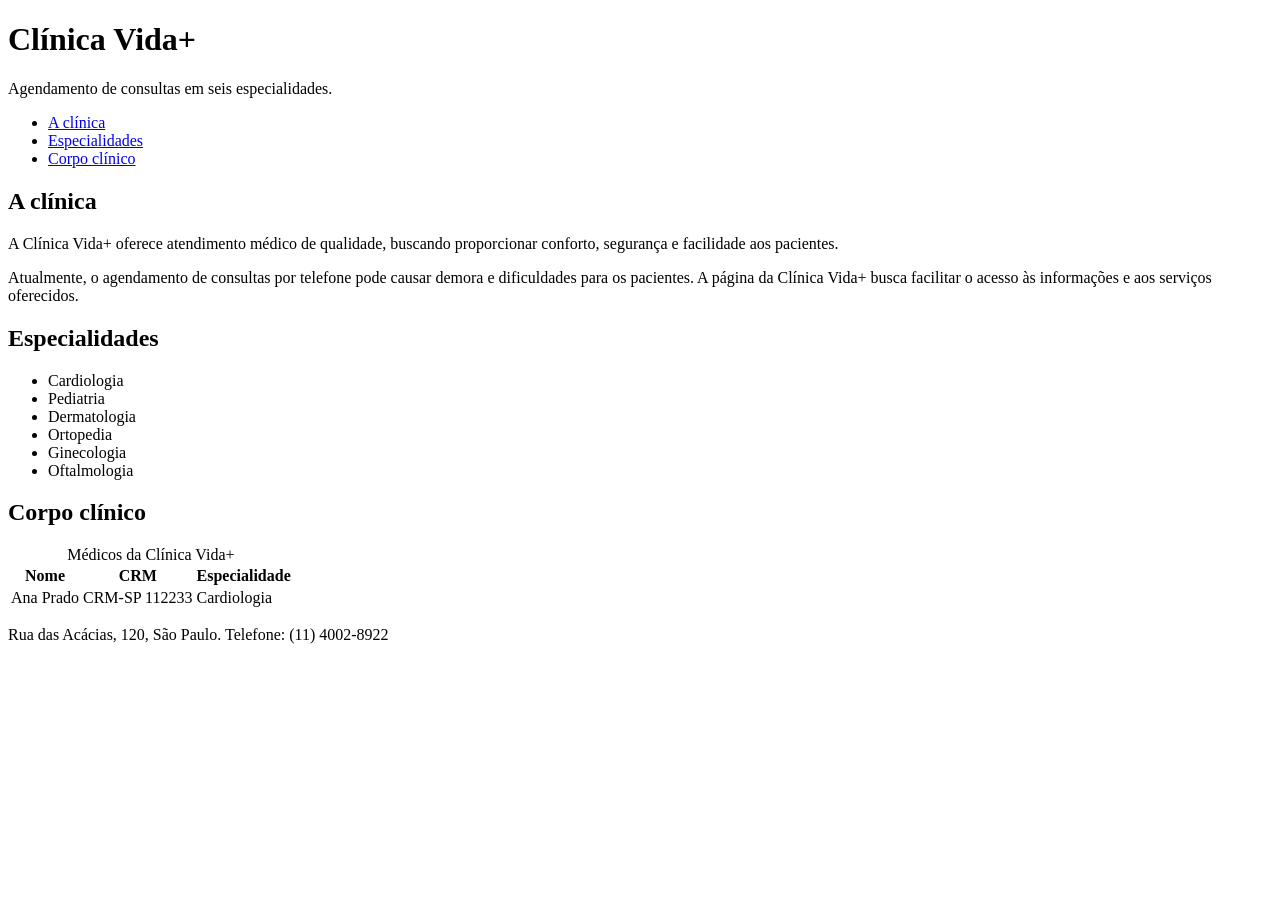
==== index.html @ 71cf04cd "feat: pagina inicial semantica da Clinica Vida+" ====
<!DOCTYPE html>
<html lang="pt-BR">
<head>
    <meta charset="UTF-8">
    <meta name="viewport" content="width=device-width, initial-scale=1.0">
    <title>Clínica Vida+</title>
</head>

<body>
    <header>
        <h1>Clínica Vida+</h1>
        <p>Agendamento de consultas em seis especialidades.</p>
    </header>

    <nav>
        <ul>
            <li><a href="#apresentacao">A clínica</a></li>
            <li><a href="#especialidades">Especialidades</a></li>
            <li><a href="#corpo-clinico">Corpo clínico</a></li>
        </ul>
    </nav>

    <main>
        <section id="apresentacao">
    <h2>A clínica</h2>
    <p>A Clínica Vida+ oferece atendimento médico de qualidade, buscando proporcionar conforto, segurança e facilidade aos pacientes.</p>
    <p>Atualmente, o agendamento de consultas por telefone pode causar demora e dificuldades para os pacientes. A página da Clínica Vida+ busca facilitar o acesso às informações e aos serviços oferecidos.</p>
</section>

<section id="especialidades">
    <h2>Especialidades</h2>
    <ul>
        <li>Cardiologia</li>
        <li>Pediatria</li>
        <li>Dermatologia</li>
        <li>Ortopedia</li>
        <li>Ginecologia</li>
        <li>Oftalmologia</li>
    </ul>
</section>
<section id="corpo-clinico">
    <h2>Corpo clínico</h2>

    <table>
        <caption>Médicos da Clínica Vida+</caption>

        <thead>
            <tr>
                <th scope="col">Nome</th>
                <th scope="col">CRM</th>
                <th scope="col">Especialidade</th>
            </tr>
        </thead>

        <tbody>
            <tr>
                <td>Ana Prado</td>
                <td>CRM-SP 112233</td>
                <td>Cardiologia</td>
            </tr>
        </tbody>
    </table>
</section>
    </main>
    <footer>
    <p>Rua das Acácias, 120, São Paulo. Telefone: (11) 4002-8922</p>
</footer>
</body>
</html>
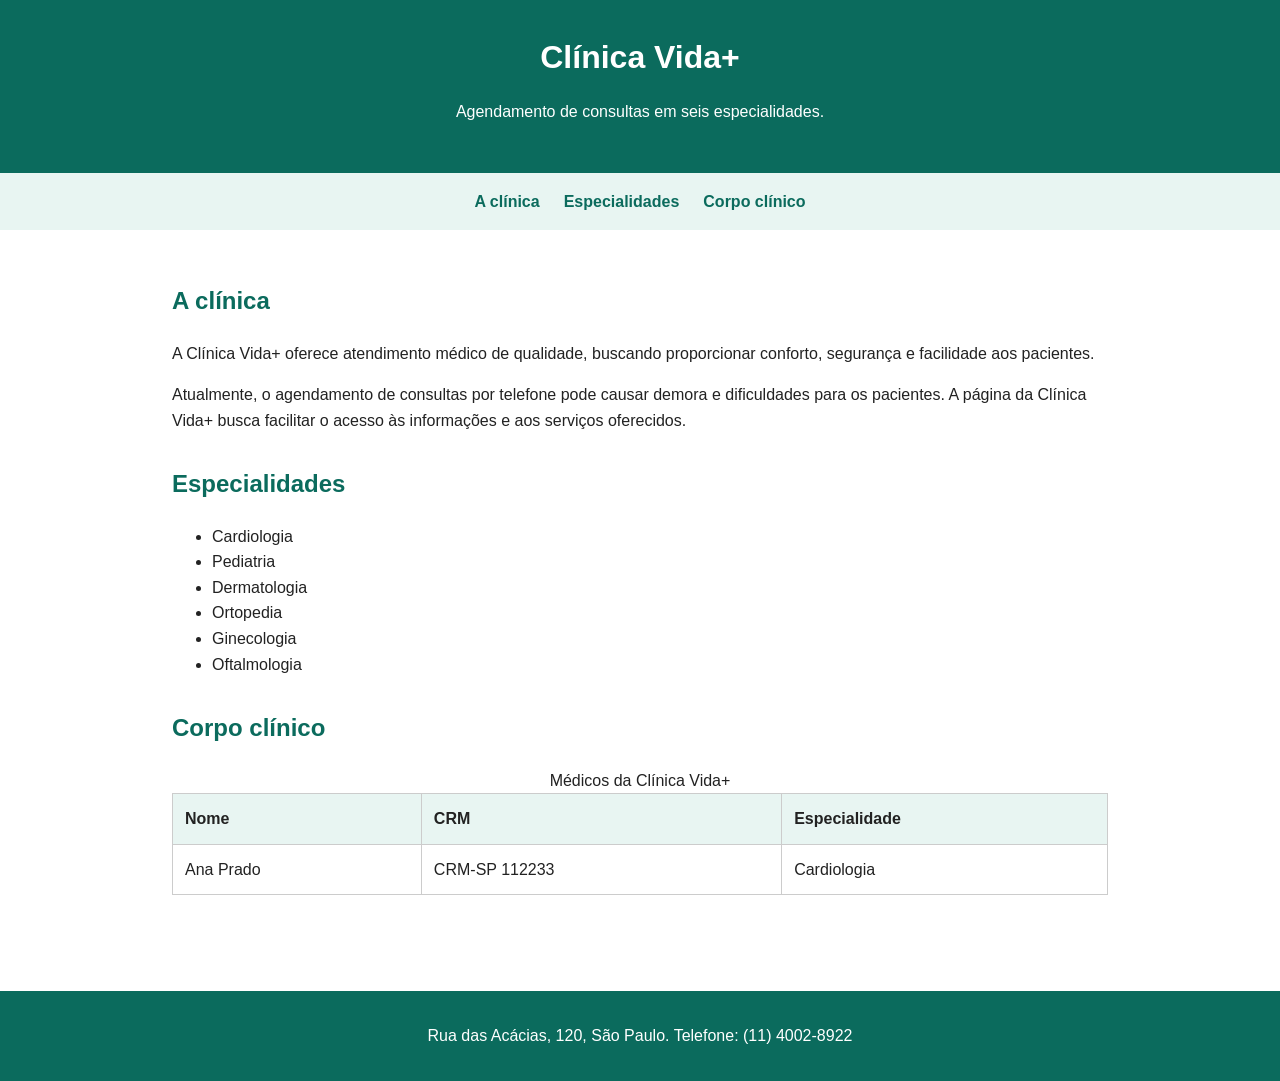
==== commit 008d3f67: "feat: adiciona estilos iniciais da Clinica Vida+" ====
--- a/index.html
+++ b/index.html
@@ -4,6 +4,7 @@
     <meta charset="UTF-8">
     <meta name="viewport" content="width=device-width, initial-scale=1.0">
     <title>Clínica Vida+</title>
+    <link rel="stylesheet" href="assets/css/site.css">
 </head>
 
 <body>
--- a/assets/css/site.css
+++ b/assets/css/site.css
@@ -0,0 +1,88 @@
+:root {
+    --cor-primaria: #0b6b5d;
+    --cor-secundaria: #e8f5f2;
+    --cor-texto: #222222;
+    --cor-fundo: #ffffff;
+}
+
+* {
+    box-sizing: border-box;
+}
+
+body {
+    margin: 0;
+    font-family: Arial, sans-serif;
+    color: var(--cor-texto);
+    background-color: var(--cor-fundo);
+    line-height: 1.6;
+}
+
+header {
+    background-color: var(--cor-primaria);
+    color: white;
+    padding: 2rem;
+    text-align: center;
+}
+
+header h1 {
+    margin: 0;
+}
+
+nav {
+    background-color: var(--cor-secundaria);
+    padding: 1rem;
+}
+
+nav ul {
+    list-style: none;
+    margin: 0;
+    padding: 0;
+    display: flex;
+    justify-content: center;
+    gap: 1.5rem;
+}
+
+nav a {
+    color: var(--cor-primaria);
+    text-decoration: none;
+    font-weight: bold;
+}
+
+main {
+    max-width: 1000px;
+    margin: 0 auto;
+    padding: 2rem;
+}
+
+section {
+    margin-bottom: 2rem;
+}
+
+h2 {
+    color: var(--cor-primaria);
+}
+
+table {
+    width: 100%;
+    border-collapse: collapse;
+    margin-top: 1rem;
+}
+
+th,
+td {
+    border: 1px solid #cccccc;
+    padding: 0.75rem;
+    text-align: left;
+}
+
+th {
+    background-color: var(--cor-secundaria);
+}
+
+footer {
+    background-color: var(--cor-primaria);
+    color: white;
+    text-align: center;
+    padding: 1rem;
+    margin-top: 2rem;
+}
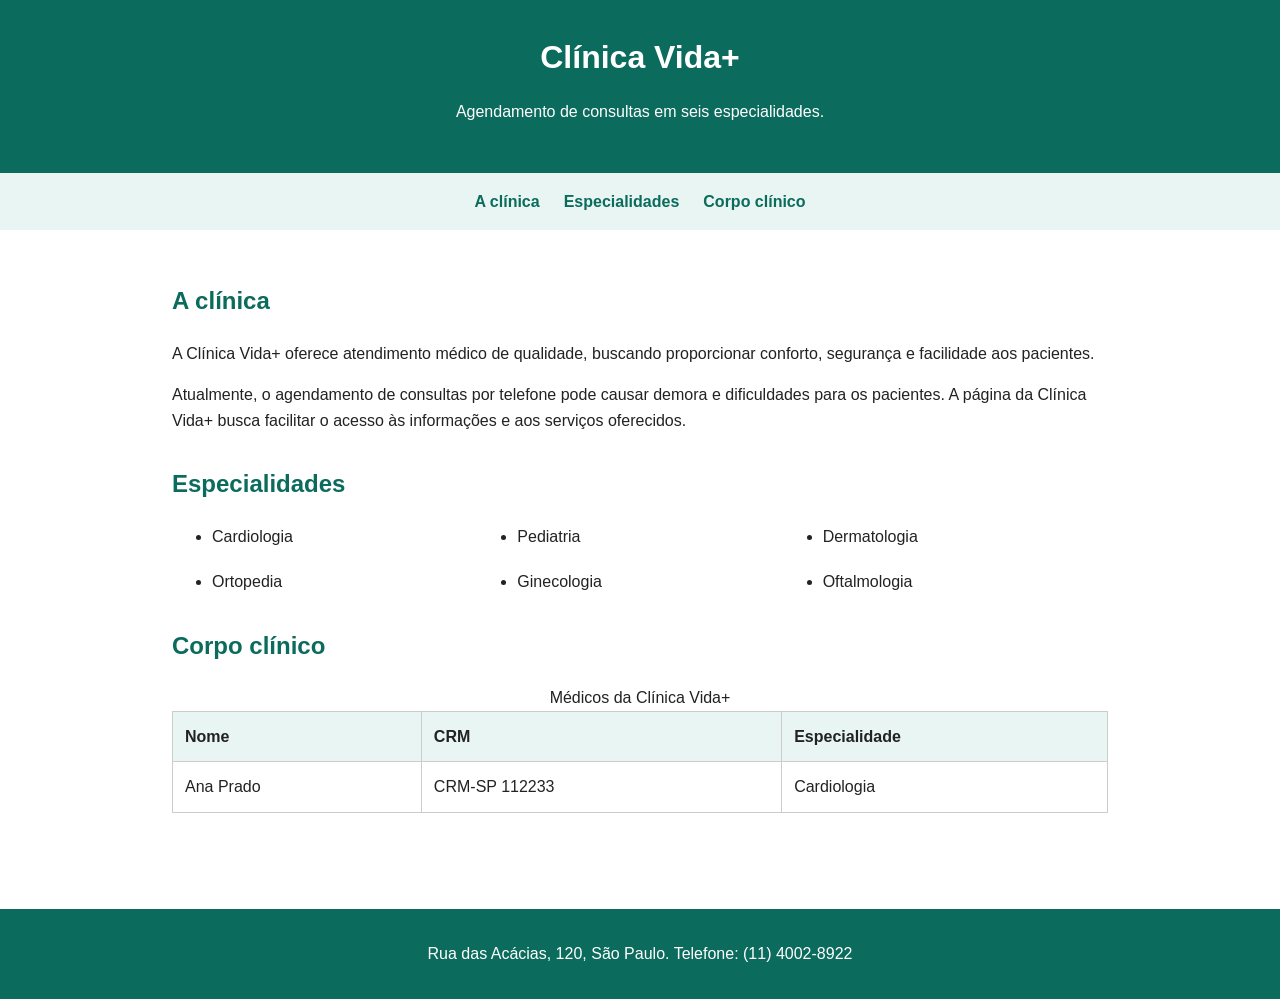
==== commit b4bc5e36: "Adiciona media query responsiva para especialidades" ====
--- a/index.html
+++ b/index.html
@@ -30,7 +30,7 @@
 
 <section id="especialidades">
     <h2>Especialidades</h2>
-    <ul>
+    <ul class="lista-especialidades">
         <li>Cardiologia</li>
         <li>Pediatria</li>
         <li>Dermatologia</li>
--- a/assets/css/site.css
+++ b/assets/css/site.css
@@ -85,4 +85,16 @@
     text-align: center;
     padding: 1rem;
     margin-top: 2rem;
+}
+
+.lista-especialidades {
+    display: grid;
+    grid-template-columns: 1fr;
+    gap: 20px;
+}
+
+@media (min-width: 640px) {
+    .lista-especialidades {
+        grid-template-columns: repeat(3, 1fr);
+    }
 }
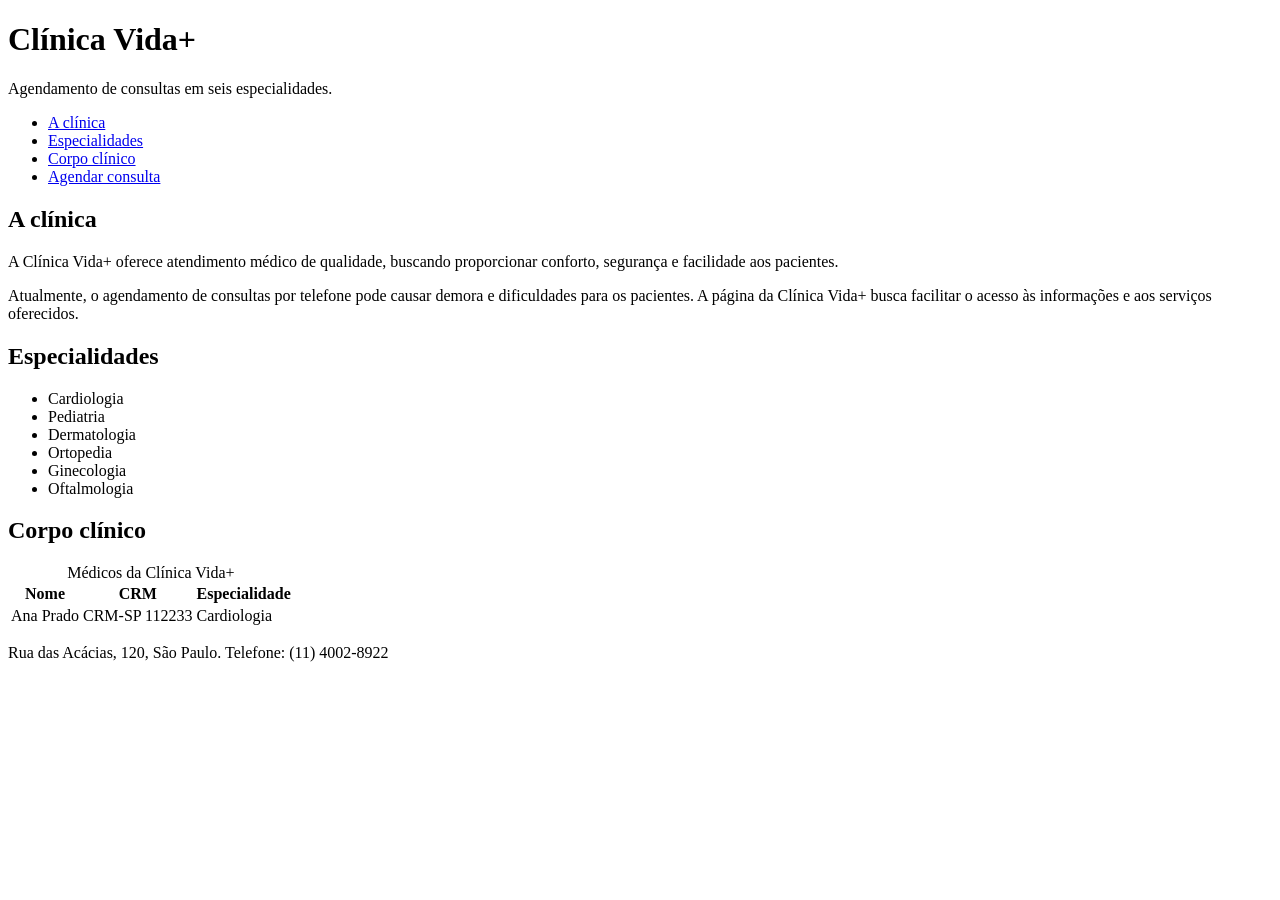
==== commit 1144426b: "Cria pagina de agendamento" ====
--- a/index.html
+++ b/index.html
@@ -4,7 +4,6 @@
     <meta charset="UTF-8">
     <meta name="viewport" content="width=device-width, initial-scale=1.0">
     <title>Clínica Vida+</title>
-    <link rel="stylesheet" href="assets/css/site.css">
 </head>
 
 <body>
@@ -18,6 +17,7 @@
             <li><a href="#apresentacao">A clínica</a></li>
             <li><a href="#especialidades">Especialidades</a></li>
             <li><a href="#corpo-clinico">Corpo clínico</a></li>
+            <li><a href="agendamento.html">Agendar consulta</a></li>
         </ul>
     </nav>
 
@@ -30,7 +30,7 @@
 
 <section id="especialidades">
     <h2>Especialidades</h2>
-    <ul class="lista-especialidades">
+    <ul>
         <li>Cardiologia</li>
         <li>Pediatria</li>
         <li>Dermatologia</li>
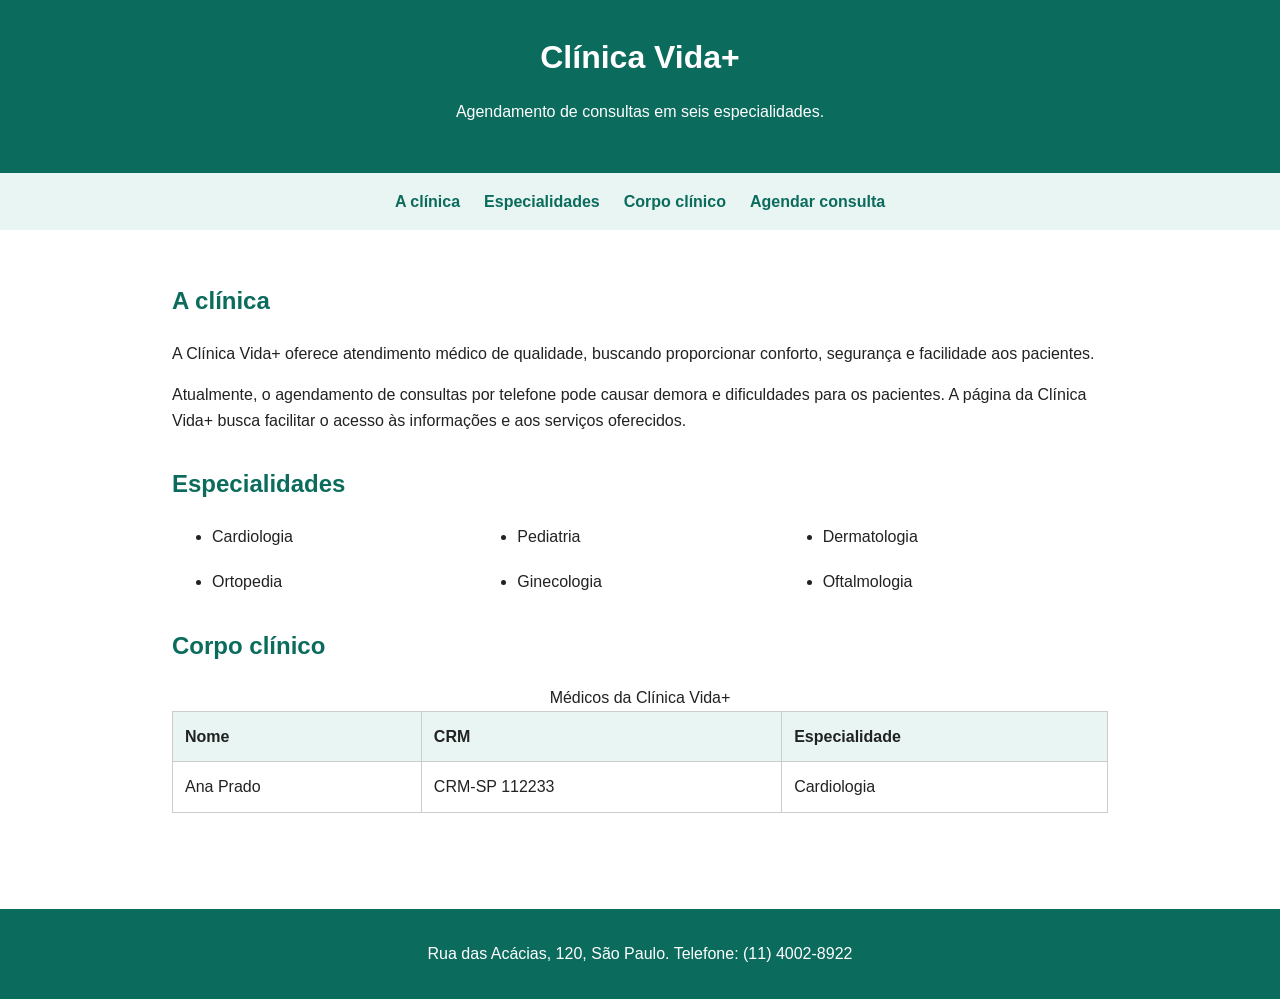
==== commit 56e35d09: "Merge branch 'feature/estilo-inicial' into feature/agendamento" ====
--- a/index.html
+++ b/index.html
@@ -4,6 +4,7 @@
     <meta charset="UTF-8">
     <meta name="viewport" content="width=device-width, initial-scale=1.0">
     <title>Clínica Vida+</title>
+    <link rel="stylesheet" href="assets/css/site.css">
 </head>
 
 <body>
@@ -30,7 +31,7 @@
 
 <section id="especialidades">
     <h2>Especialidades</h2>
-    <ul>
+    <ul class="lista-especialidades">
         <li>Cardiologia</li>
         <li>Pediatria</li>
         <li>Dermatologia</li>
--- a/assets/css/site.css
+++ b/assets/css/site.css
@@ -0,0 +1,100 @@
+:root {
+    --cor-primaria: #0b6b5d;
+    --cor-secundaria: #e8f5f2;
+    --cor-texto: #222222;
+    --cor-fundo: #ffffff;
+}
+
+* {
+    box-sizing: border-box;
+}
+
+body {
+    margin: 0;
+    font-family: Arial, sans-serif;
+    color: var(--cor-texto);
+    background-color: var(--cor-fundo);
+    line-height: 1.6;
+}
+
+header {
+    background-color: var(--cor-primaria);
+    color: white;
+    padding: 2rem;
+    text-align: center;
+}
+
+header h1 {
+    margin: 0;
+}
+
+nav {
+    background-color: var(--cor-secundaria);
+    padding: 1rem;
+}
+
+nav ul {
+    list-style: none;
+    margin: 0;
+    padding: 0;
+    display: flex;
+    justify-content: center;
+    gap: 1.5rem;
+}
+
+nav a {
+    color: var(--cor-primaria);
+    text-decoration: none;
+    font-weight: bold;
+}
+
+main {
+    max-width: 1000px;
+    margin: 0 auto;
+    padding: 2rem;
+}
+
+section {
+    margin-bottom: 2rem;
+}
+
+h2 {
+    color: var(--cor-primaria);
+}
+
+table {
+    width: 100%;
+    border-collapse: collapse;
+    margin-top: 1rem;
+}
+
+th,
+td {
+    border: 1px solid #cccccc;
+    padding: 0.75rem;
+    text-align: left;
+}
+
+th {
+    background-color: var(--cor-secundaria);
+}
+
+footer {
+    background-color: var(--cor-primaria);
+    color: white;
+    text-align: center;
+    padding: 1rem;
+    margin-top: 2rem;
+}
+
+.lista-especialidades {
+    display: grid;
+    grid-template-columns: 1fr;
+    gap: 20px;
+}
+
+@media (min-width: 640px) {
+    .lista-especialidades {
+        grid-template-columns: repeat(3, 1fr);
+    }
+}
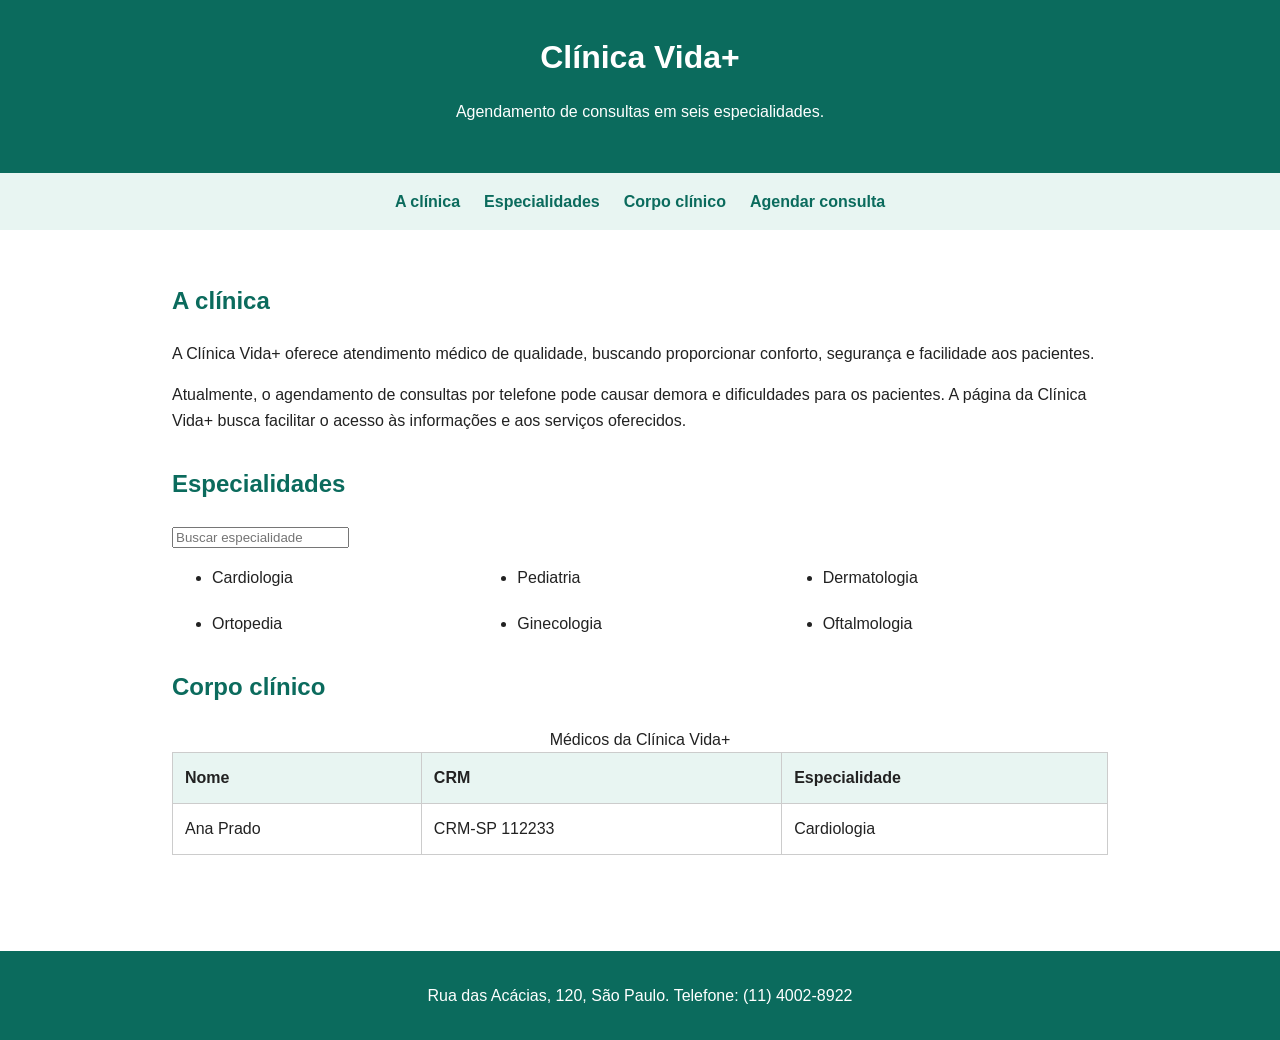
==== commit 6c2448ca: "feat: validacao e filtro em JavaScript no agendamento" ====
--- a/index.html
+++ b/index.html
@@ -31,6 +31,9 @@
 
 <section id="especialidades">
     <h2>Especialidades</h2>
+
+    <input type="search" id="busca-especialidade" placeholder="Buscar especialidade">
+
     <ul class="lista-especialidades">
         <li>Cardiologia</li>
         <li>Pediatria</li>
@@ -67,5 +70,8 @@
     <footer>
     <p>Rua das Acácias, 120, São Paulo. Telefone: (11) 4002-8922</p>
 </footer>
+
+
+<script src="assets/js/especialidades.js" defer></script>
 </body>
 </html>
--- a/assets/css/site.css
+++ b/assets/css/site.css
@@ -97,4 +97,30 @@
     .lista-especialidades {
         grid-template-columns: repeat(3, 1fr);
     }
+}
+
+.form-grid {
+    display: grid;
+    grid-template-columns: 1fr;
+    gap: 18px 24px;
+}
+
+.campo-largo {
+    grid-column: 1 / -1;
+}
+
+@media (min-width: 640px) {
+    .form-grid {
+        grid-template-columns: repeat(2, 1fr);
+    }
+}
+
+@media (min-width: 1024px) {
+    .form-grid {
+        grid-template-columns: repeat(3, 1fr);
+    }
+}
+
+.oculto {
+    display: none;
 }
